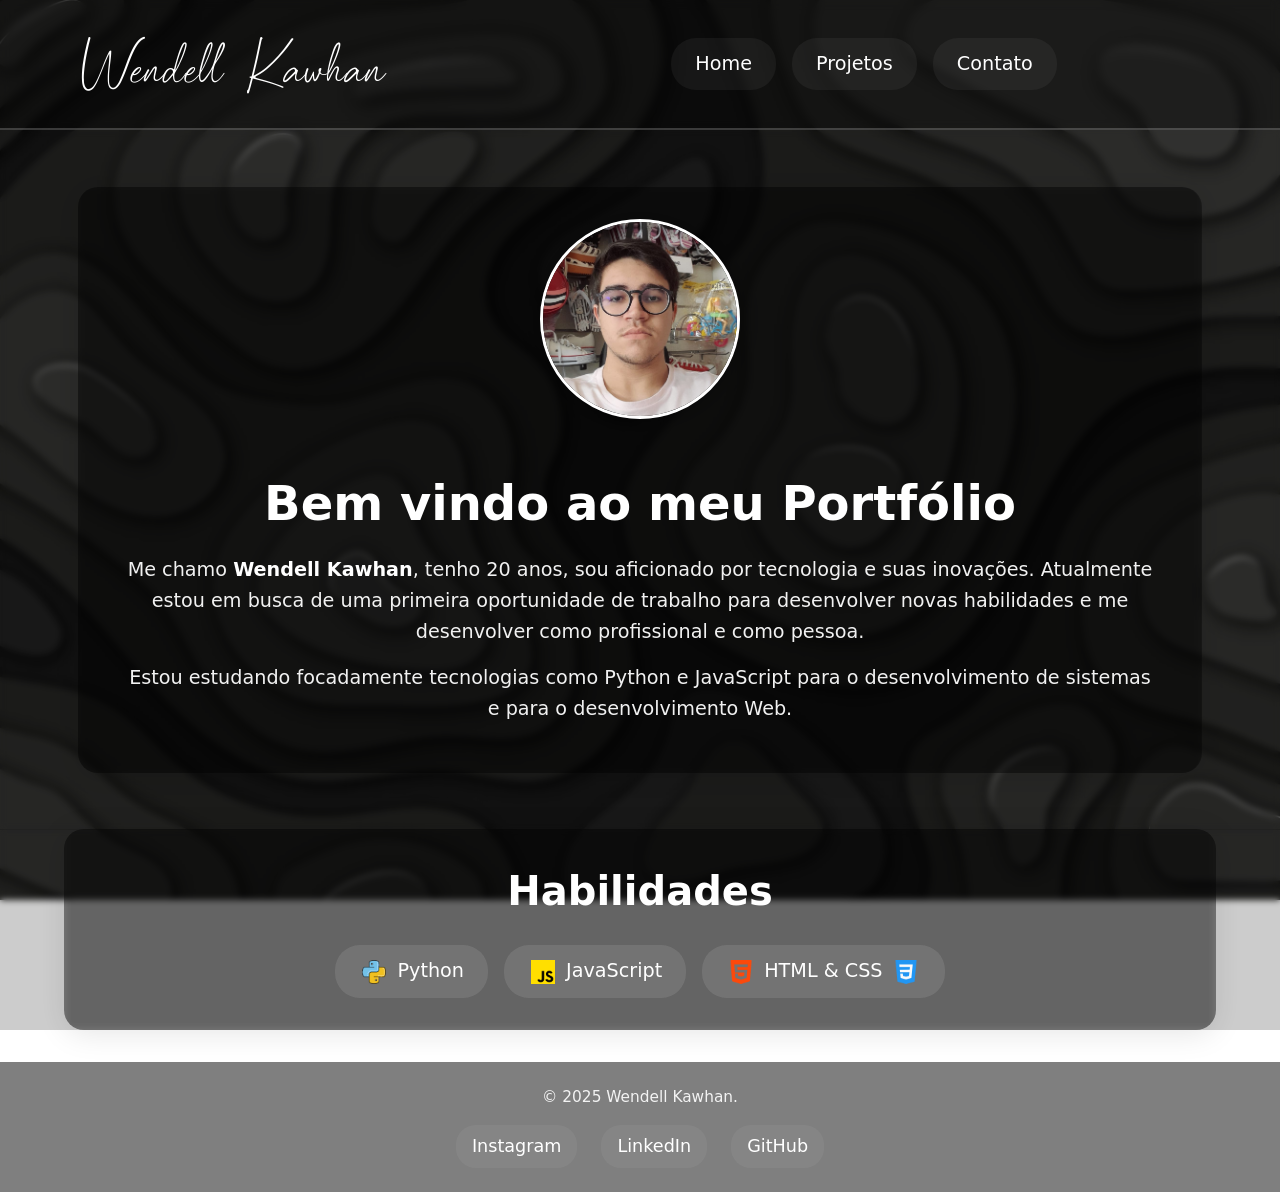
==== index.html @ b456236a "portfolio" ====
<!DOCTYPE html>
<html lang="pt-br">
<head>
    <meta charset="UTF-8">
    <meta name="viewport" content="width=device-width, initial-scale=1.0">
    <meta name="description" content="Portfólio de Wendell Kawhan - Desenvolvedor Web">
    <link rel="stylesheet" href="style.css">
    <link rel="shortcut icon" href="imagens/WK Branca.png" type="image/x-icon">
    <title>Wendell Kawhan</title>
</head>
<body>
    <header class="topo-menu"> 
        <h1>Wendell Kawhan</h1>

        <nav class="menu" aria-label="Menu principal">
            <ul>
                <li><a href="index.html" aria-current="page">Home</a></li>
                <li><a href="Projetos/index.html">Projetos</a></li>
                <li><a href="Contato/index.html">Contato</a></li>
            </ul>
        </nav>
    </header>

    <main id="home">
        <div class="apresentacao-flex">
            <img src="imagens/foto.jpg" alt="Foto de perfil de Wendell Kawhan" class="foto-perfil">
            <div id="apre">
                <h1>Bem vindo ao meu Portfólio</h1>    
                <p>
                    Me chamo <strong>Wendell Kawhan</strong>, tenho 20 anos, sou aficionado por tecnologia e suas inovações. 
                    Atualmente estou em busca de uma primeira oportunidade de trabalho para desenvolver novas habilidades 
                    e me desenvolver como profissional e como pessoa.
                </p>
                <p>
                    Estou estudando focadamente tecnologias como Python e JavaScript para o desenvolvimento 
                    de sistemas e para o desenvolvimento Web.
                </p>
            </div>
        </div>
    </main> 
<div class="setion">
    <section>
        <h1>Habilidades</h1>
        <ul>
            <li><img src="imagens/Python.png" alt="">Python
                
            </li>
            <li><img src="imagens/js.png" alt="">JavaScript</li>
            <li><img src="imagens/html-5.png" alt="">HTML & CSS
            <img src="imagens/css-3.png" alt=""></li>
        </ul>
    </section>
</div>
    

    <footer>
        <p>&copy; 2025 Wendell Kawhan.</p>
        <div class="social-links">
            <a href="https://www.instagram.com/wendell_kawhan/" target="_blank" rel="noopener noreferrer" aria-label="Instagram">
                Instagram
            </a>
            <a href="https://www.linkedin.com/in/wendell-kawhan-1a264233a/" target="_blank" rel="noopener noreferrer" aria-label="LinkedIn">
                LinkedIn
            </a>
            <a href="https://github.com/wendellkawhan" target="_blank" rel="noopener noreferrer" aria-label="GitHub">
                GitHub
            </a>
        </div>
        
    </footer>
</body>
</html>
---- style.css ----
/* ==========================================================================
   Importação de Fontes
   ========================================================================== */
@font-face {
    font-family: 'palisade';
    src: url('fontes/palisade/Palisade.ttf') format('truetype');
    font-weight: 100 900;
    font-style: normal;
    font-display: swap;
}

/* ==========================================================================
   Reset e Estilos Base
   ========================================================================== */
* {
    box-sizing: border-box;
    margin: 0;
    padding: 0;
}

body {
    margin: 0;
    padding: 0;
    width: 100%;
    min-height: 100vh;
    overflow-x: hidden;
    font-family: system-ui, -apple-system, BlinkMacSystemFont, 'Segoe UI', Roboto, sans-serif;
    line-height: 1.5;
    
    /* Background */
    background-image: url('imagens/fundo.jpg');
    background-size: cover;
    background-position: center;
    background-repeat: no-repeat;
    background-attachment: fixed;
}

/* ==========================================================================
   Header e Navegação
   ========================================================================== */
.topo-menu {
    /* Layout */
    display: flex;
    justify-content: space-between;
    align-items: center;
    flex-wrap: wrap;
    gap: 1rem;
    
    /* Visual */
    background-color: rgba(0, 0, 0, 0.5);
    -webkit-backdrop-filter: blur(5px);
    backdrop-filter: blur(5px);
    border-bottom: 2px solid rgba(255, 255, 255, 0.2);
    padding: 1rem;
    position: sticky;
    top: 0;
    z-index: 1000;
}

.topo-menu h1 {
    /* Layout */
    margin: 0;
    padding: 0 1rem;
    text-align: center;
    flex: 1;
    min-width: 200px;
    
    /* Tipografia */
    font-family: 'palisade';
    font-size: clamp(2rem, 5vw, 5rem);
    color: #ffffff;
}

/* Navegação */
nav.menu {
    /* Layout */
    width: 100%;
    max-width: 800px;
    padding: 0;
    
    /* Tipografia */
    color: #fff;
    font-size: clamp(1rem, 1.5vw, 1.5rem);
    background-color: transparent;
}

nav.menu ul {
    /* Layout */
    display: flex;
    flex-wrap: wrap;
    justify-content: center;
    gap: 0.5rem;
    padding: 0.5rem;
    margin: 0.5rem;
    
    /* Reset */
    list-style-type: none;
}

nav.menu a {
    /* Layout */
    display: inline-block;
    padding: 0.75rem 1.5rem;
    margin: 0.25rem;
    border-radius: 25px;
    
    /* Visual */
    color: #fff;
    text-decoration: none;
    background-color: rgba(255, 255, 255, 0.05);
    transition: all 0.3s ease;
}

nav.menu a:hover {
    color: #fff;
    background-color: rgba(255, 255, 255, 0.15);
    transform: translateY(-2px);
}

/* ==========================================================================
   Conteúdo Principal
   ========================================================================== */
main {
    /* Layout */
    display: flex;
    justify-content: center;
    align-items: center;
    min-height: calc(100vh - 200px);
    padding: 2rem 1rem;
    
    /* Visual */
    background-color: rgba(0, 0, 0, 0.2);
    -webkit-backdrop-filter: blur(3px);
    backdrop-filter: blur(3px);
}

.apresentacao-flex {
    /* Layout */
    display: flex;
    flex-direction: column;
    align-items: center;
    gap: 2rem;
    width: 90%;
    max-width: 1200px;
    margin: 0 auto;
    padding: 2rem;
    
    /* Visual */
    background-color: rgba(0, 0, 0, 0.4);
    -webkit-backdrop-filter: blur(5px);
    backdrop-filter: blur(5px);
    color: #f1f1f1;
    border-radius: 20px;
    box-shadow: 0 4px 30px rgba(0, 0, 0, 0.1);
}

.apresentacao-flex img {
    /* Layout */
    width: clamp(150px, 30vw, 200px);
    height: clamp(150px, 30vw, 200px);
    margin: 0;
    
    /* Visual */
    border-radius: 50%;
    border: 3px solid #fff;
    box-shadow: 0 0 20px rgba(0, 0, 0, 0.3);
    object-fit: cover;
    transition: transform 0.3s ease;
}

.apresentacao-flex img:hover {
    transform: scale(1.05);
}

#apre {
    /* Layout */
    width: 100%;
    text-align: center;
    padding: 0 1rem;
}

#apre h1 {
    /* Tipografia */
    font-size: clamp(1.8rem, 4vw, 3rem);
    margin: 1rem 0;
    color: #ffffff;
}

#apre p {
    /* Tipografia */
    font-size: clamp(1rem, 2vw, 1.2rem);
    line-height: 1.6;
    margin: 1rem 0;
    color: #f1f1f1;
}

#apre strong {
    color: #ffffff;
}

/* ==========================================================================
   Seção de Habilidades
   ========================================================================== */
section {
    /* Layout */
    width: 90%;
    max-width: 1200px;
    margin: -0.04rem auto 2rem;
    padding: 2rem;
    
    /* Visual */
    background-color: rgba(3, 3, 3, 0.4);
    -webkit-backdrop-filter: blur(5px);
    backdrop-filter: blur(5px);
    border-radius: 20px;
    box-shadow: 0 4px 30px rgba(0, 0, 0, 0.1);
    
}

.setion {
    background-color: rgba(0, 0, 0, 0.2);
    -webkit-backdrop-filter: blur(3px);
    backdrop-filter: blur(3px);
}




section h1 {
    /* Tipografia */
    font-size: clamp(1.8rem, 4vw, 2.5rem);
    color: #ffffff;
    text-align: center;
    margin-bottom: 1.5rem;
}

section ul {
    /* Layout */
    display: flex;
    flex-wrap: wrap;
    justify-content: center;
    gap: 1rem;
    list-style: none;
    padding: 0;
}

section li {
    /* Layout */
    padding: 0.75rem 1.5rem;
    display: flex;
    align-items: center;
    gap: 0.5rem;
    
    /* Visual */
    background-color: rgba(255, 255, 255, 0.1);
    border-radius: 25px;
    color: #ffffff;
    font-size: clamp(1rem, 1.5vw, 1.2rem);
    transition: all 0.3s ease;
}

section li img {
    width: 30px;
    height: 24px;
    object-fit: contain;
    vertical-align: middle;
}

section li:hover {
    background-color: rgba(255, 255, 255, 0.2);
    transform: translateY(-2px);
}

/* ==========================================================================
   Rodapé
   ========================================================================== */
footer {
    /* Layout */
    display: flex;
    flex-direction: column;
    justify-content: center;
    align-items: center;
    gap: 1rem;
    padding: 1.5rem;
    
    /* Visual */
    background-color: rgba(0, 0, 0, 0.5);
    -webkit-backdrop-filter: blur(5px);
    backdrop-filter: blur(5px);
}

footer p {
    /* Tipografia */
    color: #ffffff;
    font-size: clamp(0.9rem, 1.2vw, 1rem);
    text-align: center;
    opacity: 0.9;
}

.social-links {
    display: flex;
    gap: 1.5rem;
    flex-wrap: wrap;
    justify-content: center;
}

footer a {
    /* Layout */
    padding: 0.5rem 1rem;
    
    /* Tipografia */
    color: #fff;
    text-decoration: none;
    font-size: clamp(0.9rem, 1.5vw, 1.1rem);
    transition: all 0.3s ease;
    border-radius: 20px;
    background-color: rgba(255, 255, 255, 0.05);
}

footer a:hover {
    color: #fff;
    background-color: rgba(255, 255, 255, 0.15);
    transform: translateY(-2px);
}

/* ==========================================================================
   Media Queries
   ========================================================================== */
@media screen and (max-width: 1200px) {
    .apresentacao-flex {
        padding: 1.5rem;
        margin: 1rem;
    }
}

@media screen and (max-width: 768px) {
    .topo-menu {
        flex-direction: column;
        padding: 1rem 0.5rem;
    }
    
    .topo-menu h1 {
        font-size: clamp(2rem, 8vw, 4rem);
    }
    
    nav.menu ul {
        padding: 0.25rem;
    }
    
    nav.menu a {
        padding: 0.6rem 1.2rem;
        font-size: 1rem;
    }
    
    .apresentacao-flex {
        padding: 1.5rem 1rem;
    }
    
    #apre {
        padding: 0 0.5rem;
    }
    
    section {
        width: 95%;
        padding: 1.5rem;
        margin: -0.5rem auto 1.5rem;
    }
    
    section li {
        padding: 0.6rem 1.2rem;
    }
}

@media screen and (max-width: 480px) {
    .topo-menu {
        padding: 0.75rem 0.25rem;
    }
    
    .topo-menu h1 {
        font-size: clamp(1.8rem, 10vw, 2.5rem);
    }
    
    nav.menu a {
        padding: 0.5rem 1rem;
        font-size: 0.9rem;
        width: 100%;
        text-align: center;
    }
    
    .apresentacao-flex {
        margin: 0.5rem;
        padding: 1rem;
        border-radius: 15px;
    }
    
    .social-links {
        gap: 1rem;
    }
    
    footer a {
        padding: 0.4rem 0.8rem;
        font-size: 0.9rem;
    }
    
    section {
        padding: 1rem;
        margin: -0.25rem auto 1rem;
    }
    
    section li {
        padding: 0.5rem 1rem;
        font-size: 0.9rem;
    }
}

/* Ajustes para telas muito pequenas */
@media screen and (max-width: 320px) {
    .topo-menu h1 {
        font-size: 1.5rem;
    }
    
    nav.menu a {
        padding: 0.4rem 0.8rem;
        font-size: 0.85rem;
    }
    
    .apresentacao-flex {
        padding: 0.75rem;
    }
    
    #apre h1 {
        font-size: 1.5rem;
    }
    
    #apre p {
        font-size: 0.9rem;
    }
}
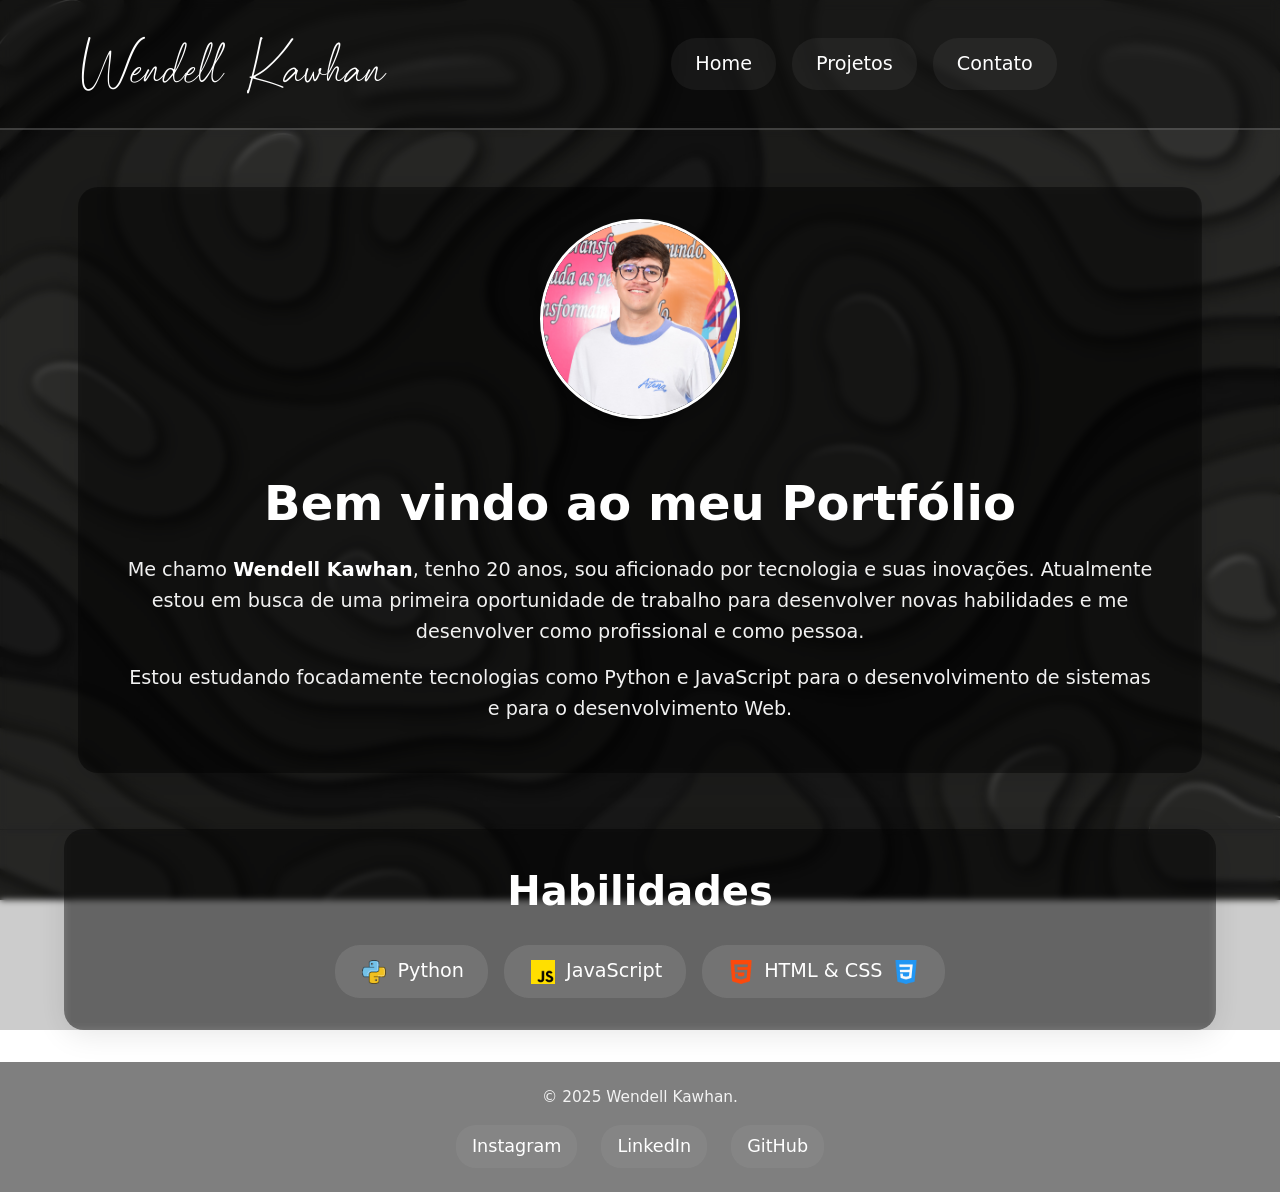
==== commit 9b0c5ed0: "Usa foto1.jpeg como foto de perfil Updated profile image and corrected section name." ====
--- a/index.html
+++ b/index.html
@@ -23,7 +23,7 @@
 
     <main id="home">
         <div class="apresentacao-flex">
-            <img src="imagens/foto.jpg" alt="Foto de perfil de Wendell Kawhan" class="foto-perfil">
+            <img src="imagens/foto1.jpeg" alt="Foto de perfil de Wendell Kawhan" class="foto-perfil">
             <div id="apre">
                 <h1>Bem vindo ao meu Portfólio</h1>    
                 <p>
@@ -69,4 +69,4 @@
         
     </footer>
 </body>
-</html>+</html>
--- a/style.css
+++ b/style.css
@@ -165,6 +165,7 @@
     border: 3px solid #fff;
     box-shadow: 0 0 20px rgba(0, 0, 0, 0.3);
     object-fit: cover;
+    object-position: 28% center;
     transition: transform 0.3s ease;
 }
 
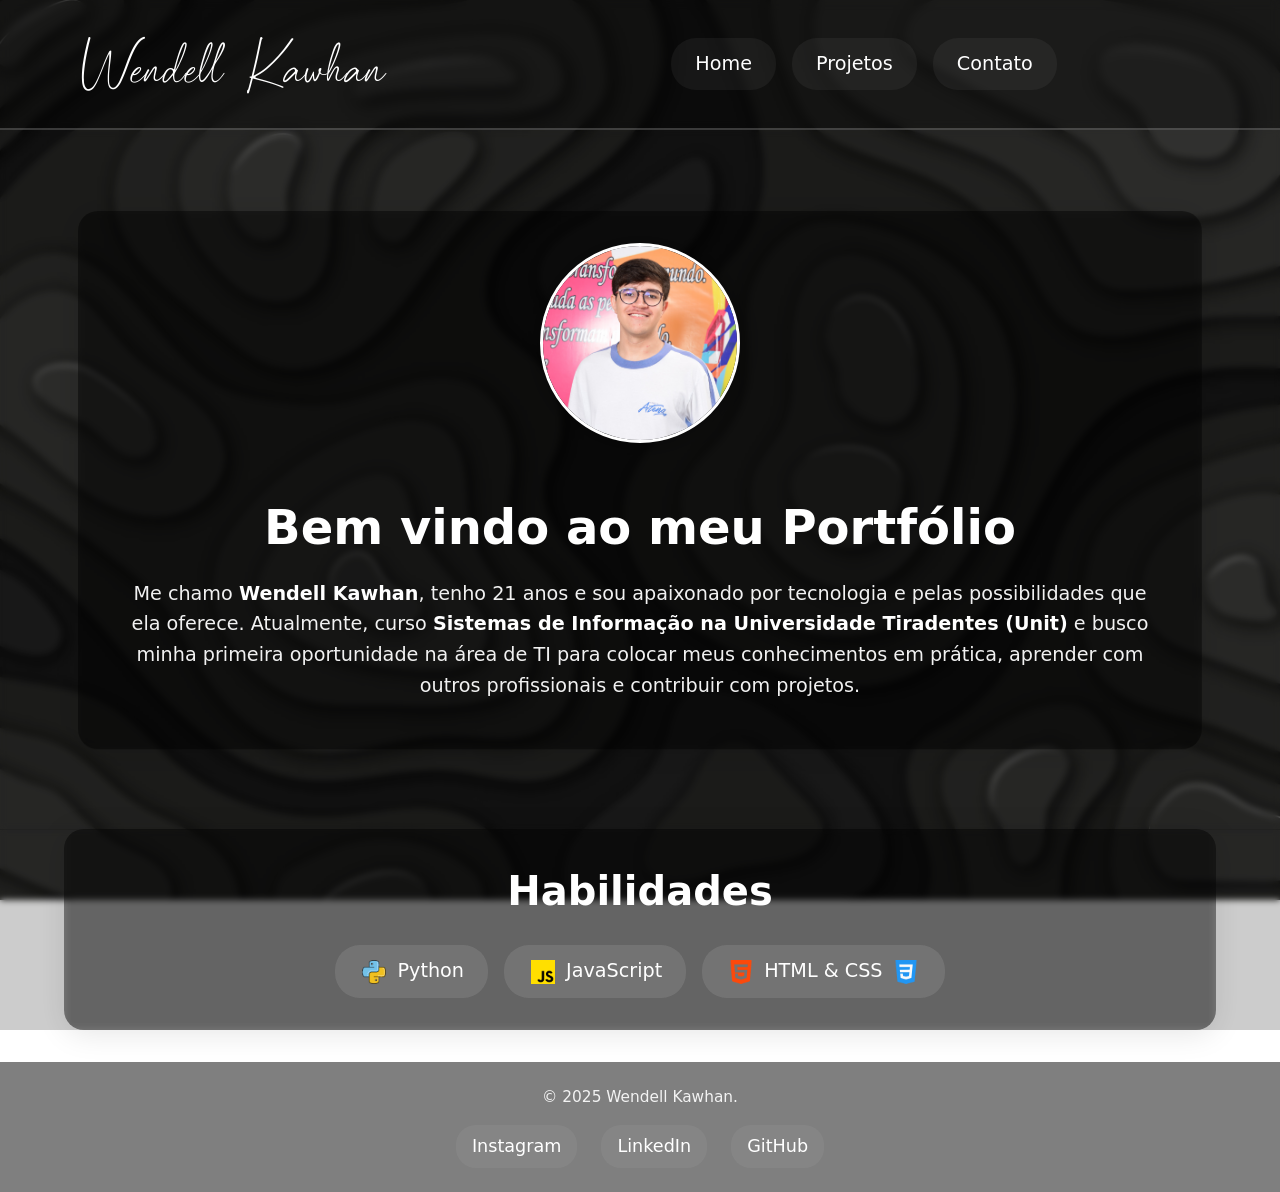
==== commit 9a149237: "atualizando apresentaçao Updated personal introduction and age in the portfolio." ====
--- a/index.html
+++ b/index.html
@@ -26,15 +26,15 @@
             <img src="imagens/foto1.jpeg" alt="Foto de perfil de Wendell Kawhan" class="foto-perfil">
             <div id="apre">
                 <h1>Bem vindo ao meu Portfólio</h1>    
-                <p>
-                    Me chamo <strong>Wendell Kawhan</strong>, tenho 20 anos, sou aficionado por tecnologia e suas inovações. 
-                    Atualmente estou em busca de uma primeira oportunidade de trabalho para desenvolver novas habilidades 
-                    e me desenvolver como profissional e como pessoa.
+               <p>
+                    Me chamo <strong>Wendell Kawhan</strong>, tenho 21 anos e sou apaixonado
+                    por tecnologia e pelas possibilidades que ela oferece. Atualmente, curso
+                    <strong>Sistemas de Informação na Universidade Tiradentes (Unit)</strong>
+                    e busco minha primeira oportunidade na área de TI para colocar meus
+                    conhecimentos em prática, aprender com outros profissionais e contribuir
+                    com projetos.
                 </p>
-                <p>
-                    Estou estudando focadamente tecnologias como Python e JavaScript para o desenvolvimento 
-                    de sistemas e para o desenvolvimento Web.
-                </p>
+
             </div>
         </div>
     </main> 
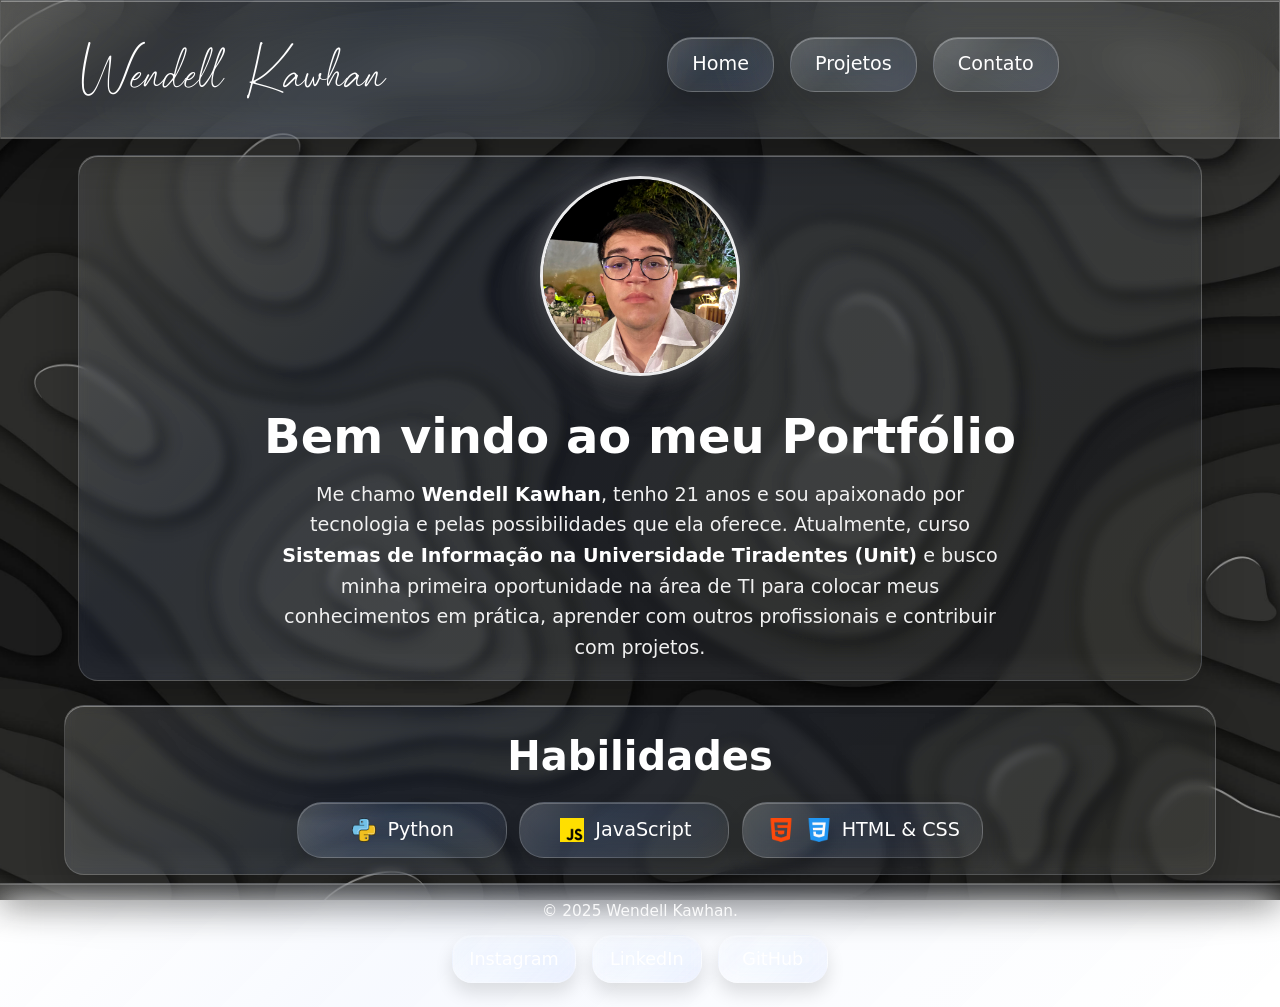
==== commit a758e0bd: "grande mudanças" ====
--- a/index.html
+++ b/index.html
@@ -23,7 +23,7 @@
 
     <main id="home">
         <div class="apresentacao-flex">
-            <img src="imagens/foto1.jpeg" alt="Foto de perfil de Wendell Kawhan" class="foto-perfil">
+            <img src="imagens/20261114_223214.jpg" alt="Foto de perfil de Wendell Kawhan" class="foto-perfil">
             <div id="apre">
                 <h1>Bem vindo ao meu Portfólio</h1>    
                <p>
@@ -41,32 +41,46 @@
 <div class="setion">
     <section>
         <h1>Habilidades</h1>
-        <ul>
-            <li><img src="imagens/Python.png" alt="">Python
-                
+        <ul class="habilidades-lista">
+            <li class="habilidade-item" style="--skill-level: 57%;">
+                <div class="habilidade-label">
+                    <img src="imagens/Python.png" alt="Python">
+                    <span>Python</span>
+                </div>
+                <span class="habilidade-percentual" aria-label="Python 57%">57%</span>
             </li>
-            <li><img src="imagens/js.png" alt="">JavaScript</li>
-            <li><img src="imagens/html-5.png" alt="">HTML & CSS
-            <img src="imagens/css-3.png" alt=""></li>
+            <li class="habilidade-item" style="--skill-level: 62%;">
+                <div class="habilidade-label">
+                    <img src="imagens/js.png" alt="JavaScript">
+                    <span>JavaScript</span>
+                </div>
+                <span class="habilidade-percentual" aria-label="JavaScript 62%">62%</span>
+            </li>
+            <li class="habilidade-item" style="--skill-level: 85%;">
+                <div class="habilidade-label">
+                    <img src="imagens/html-5.png" alt="HTML">
+                    <img src="imagens/css-3.png" alt="CSS">
+                    <span>HTML & CSS</span>
+                </div>
+                <span class="habilidade-percentual" aria-label="HTML e CSS 85%">85%</span>
+            </li>
         </ul>
     </section>
 </div>
-    
 
-    <footer>
-        <p>&copy; 2025 Wendell Kawhan.</p>
-        <div class="social-links">
-            <a href="https://www.instagram.com/wendell_kawhan/" target="_blank" rel="noopener noreferrer" aria-label="Instagram">
-                Instagram
-            </a>
-            <a href="https://www.linkedin.com/in/wendell-kawhan-1a264233a/" target="_blank" rel="noopener noreferrer" aria-label="LinkedIn">
-                LinkedIn
-            </a>
-            <a href="https://github.com/wendellkawhan" target="_blank" rel="noopener noreferrer" aria-label="GitHub">
-                GitHub
-            </a>
-        </div>
-        
-    </footer>
+<footer>
+    <p>&copy; 2025 Wendell Kawhan.</p>
+    <div class="social-links">
+        <a href="https://www.instagram.com/wendell_kawhan/" target="_blank" rel="noopener noreferrer" aria-label="Instagram">
+            Instagram
+        </a>
+        <a href="https://www.linkedin.com/in/wendell-kawhan-1a264233a/" target="_blank" rel="noopener noreferrer" aria-label="LinkedIn">
+            LinkedIn
+        </a>
+        <a href="https://github.com/Kawhan010" target="_blank" rel="noopener noreferrer" aria-label="GitHub">
+            GitHub
+        </a>
+    </div>
+</footer>
 </body>
 </html>
--- a/style.css
+++ b/style.css
@@ -23,11 +23,11 @@
     padding: 0;
     width: 100%;
     min-height: 100vh;
+    display: flex;
+    flex-direction: column;
     overflow-x: hidden;
     font-family: system-ui, -apple-system, BlinkMacSystemFont, 'Segoe UI', Roboto, sans-serif;
     line-height: 1.5;
-    
-    /* Background */
     background-image: url('imagens/fundo.jpg');
     background-size: cover;
     background-position: center;
@@ -35,6 +35,8 @@
     background-attachment: fixed;
 }
 
+
+
 /* ==========================================================================
    Header e Navegação
    ========================================================================== */
@@ -47,15 +49,55 @@
     gap: 1rem;
     
     /* Visual */
-    background-color: rgba(0, 0, 0, 0.5);
-    -webkit-backdrop-filter: blur(5px);
-    backdrop-filter: blur(5px);
-    border-bottom: 2px solid rgba(255, 255, 255, 0.2);
+    background: linear-gradient(135deg, rgba(255, 255, 255, 0.18), rgba(126, 172, 255, 0.12) 28%, rgba(255, 255, 255, 0.05));
+    border: 1px solid rgba(255, 255, 255, 0.18);
+    box-shadow: inset 0 1px 0 rgba(255, 255, 255, 0.34), inset 0 -18px 28px rgba(255, 255, 255, 0.04), 0 20px 44px rgba(0, 0, 0, 0.2);
+    -webkit-backdrop-filter: blur(20px) saturate(1.8) brightness(1.15);
+    backdrop-filter: blur(20px) saturate(1.8) brightness(1.15);
+    border-bottom: 2px solid rgba(255, 255, 255, 0.12);
     padding: 1rem;
     position: sticky;
     top: 0;
     z-index: 1000;
-}
+    overflow: hidden;
+    isolation: isolate;
+}
+
+ .topo-menu::before,
+ .apresentacao-flex::before,
+ section::before,
+ footer::before,
+ nav.menu a::before,
+ footer a::before,
+ .habilidade-item::before,
+ .topo-menu::after,
+ .apresentacao-flex::after,
+ section::after,
+ footer::after,
+ nav.menu a::after,
+ footer a::after,
+ .habilidade-item::after {
+     content: none;
+     display: none;
+ }
+
+ .topo-menu::before,
+ .apresentacao-flex::before,
+ section::before,
+ footer::before,
+ nav.menu a::before,
+ footer a::before,
+ .habilidade-item::before,
+ .topo-menu::after,
+ .apresentacao-flex::after,
+ section::after,
+ footer::after,
+ nav.menu a::after,
+ footer a::after,
+ .habilidade-item::after {
+     content: none;
+     display: none;
+ }
 
 .topo-menu h1 {
     /* Layout */
@@ -85,53 +127,55 @@
 }
 
 nav.menu ul {
-    /* Layout */
     display: flex;
     flex-wrap: wrap;
     justify-content: center;
     gap: 0.5rem;
     padding: 0.5rem;
     margin: 0.5rem;
-    
-    /* Reset */
     list-style-type: none;
 }
 
 nav.menu a {
-    /* Layout */
+   
     display: inline-block;
     padding: 0.75rem 1.5rem;
     margin: 0.25rem;
     border-radius: 25px;
     
-    /* Visual */
     color: #fff;
     text-decoration: none;
-    background-color: rgba(255, 255, 255, 0.05);
+    background: linear-gradient(135deg, rgba(255, 255, 255, 0.18), rgba(255, 255, 255, 0.04) 45%, rgba(111, 144, 255, 0.08));
+    border: 1px solid rgba(255, 255, 255, 0.2);
+    box-shadow: inset 0 1px 0 rgba(255, 255, 255, 0.28), inset 0 -10px 18px rgba(255, 255, 255, 0.04), 0 12px 22px rgba(0, 0, 0, 0.12);
+    -webkit-backdrop-filter: blur(16px) saturate(1.6);
+    backdrop-filter: blur(16px) saturate(1.6);
     transition: all 0.3s ease;
+    position: relative;
+    overflow: hidden;
 }
 
 nav.menu a:hover {
     color: #fff;
-    background-color: rgba(255, 255, 255, 0.15);
+    background: linear-gradient(135deg, rgba(255, 255, 255, 0.14), rgba(255, 255, 255, 0.05));
     transform: translateY(-2px);
-}
-
-/* ==========================================================================
+    box-shadow: inset 0 1px 0 rgba(255, 255, 255, 0.09), 0 12px 22px rgba(0, 0, 0, 0.2);
+}
+
+/* 
    Conteúdo Principal
-   ========================================================================== */
+ */
 main {
     /* Layout */
     display: flex;
     justify-content: center;
     align-items: center;
-    min-height: calc(100vh - 200px);
-    padding: 2rem 1rem;
+    flex: 1;
+    min-height: auto;
+    padding: 1rem 1rem 0.5rem;
     
     /* Visual */
-    background-color: rgba(0, 0, 0, 0.2);
-    -webkit-backdrop-filter: blur(3px);
-    backdrop-filter: blur(3px);
+    background: rgba(0, 0, 0, 0.08);
 }
 
 .apresentacao-flex {
@@ -139,34 +183,68 @@
     display: flex;
     flex-direction: column;
     align-items: center;
-    gap: 2rem;
+    justify-content: center;
+    gap: 1rem;
     width: 90%;
     max-width: 1200px;
     margin: 0 auto;
-    padding: 2rem;
+    padding: 1.25rem 1.5rem 1rem;
     
     /* Visual */
-    background-color: rgba(0, 0, 0, 0.4);
-    -webkit-backdrop-filter: blur(5px);
-    backdrop-filter: blur(5px);
+    background: linear-gradient(135deg, rgba(255, 255, 255, 0.12), rgba(114, 156, 255, 0.08) 28%, rgba(255, 255, 255, 0.04));
+    border: 1px solid rgba(255, 255, 255, 0.18);
+    box-shadow: inset 0 1px 0 rgba(255, 255, 255, 0.34), inset 0 -16px 24px rgba(255, 255, 255, 0.04), 0 22px 44px rgba(0, 0, 0, 0.2);
+    -webkit-backdrop-filter: blur(22px) saturate(1.7) brightness(1.1);
+    backdrop-filter: blur(5px) saturate(1.7) brightness(1.1);
     color: #f1f1f1;
     border-radius: 20px;
-    box-shadow: 0 4px 30px rgba(0, 0, 0, 0.1);
-}
-
-.apresentacao-flex img {
-    /* Layout */
+    position: relative;
+    overflow: hidden;
+    isolation: isolate;
+}
+
+.apresentacao-flex > img {
+    margin: 0 auto;
+    display: block;
     width: clamp(150px, 30vw, 200px);
     height: clamp(150px, 30vw, 200px);
-    margin: 0;
+    justify-self: center;
+    align-self: center;
+    flex-shrink: 0;
+}
+
+.apresentacao-flex::before {
+    content: none;
+    display: none;
+}
+
+.apresentacao-flex::after {
+    content: none;
+    display: none;
+}
+
+.apresentacao-flex > * {
+    position: relative;
+    z-index: 1;
+}
+
+.apresentacao-flex img {
+    /* Layout */
+    width: clamp(150px, 30vw, 200px);
+    height: clamp(150px, 30vw, 200px);
+    margin: 0 auto;
+    position: relative;
+    z-index: 2;
+    display: block;
     
     /* Visual */
     border-radius: 50%;
-    border: 3px solid #fff;
-    box-shadow: 0 0 20px rgba(0, 0, 0, 0.3);
+    border: 3px solid rgba(255, 255, 255, 0.92);
+    box-shadow: 0 20px 40px rgba(0, 0, 0, 0.28), 0 0 30px rgba(255, 255, 255, 0.18);
     object-fit: cover;
-    object-position: 28% center;
-    transition: transform 0.3s ease;
+    object-position: center center;
+    transition: transform 0.3s ease, filter 0.3s ease;
+    filter: contrast(1.1) saturate(1.1) drop-shadow(0 0 12px rgba(255,255,255,0.2));
 }
 
 .apresentacao-flex img:hover {
@@ -183,7 +261,7 @@
 #apre h1 {
     /* Tipografia */
     font-size: clamp(1.8rem, 4vw, 3rem);
-    margin: 1rem 0;
+    margin: 0.5rem 0;
     color: #ffffff;
 }
 
@@ -191,8 +269,9 @@
     /* Tipografia */
     font-size: clamp(1rem, 2vw, 1.2rem);
     line-height: 1.6;
-    margin: 1rem 0;
+    margin: 0.5rem auto 0;
     color: #f1f1f1;
+    max-width: 60ch;
 }
 
 #apre strong {
@@ -206,22 +285,23 @@
     /* Layout */
     width: 90%;
     max-width: 1200px;
-    margin: -0.04rem auto 2rem;
-    padding: 2rem;
+    margin: 1rem auto 0;
+    padding: 1.25rem 1.5rem 1rem;
     
     /* Visual */
-    background-color: rgba(3, 3, 3, 0.4);
-    -webkit-backdrop-filter: blur(5px);
-    backdrop-filter: blur(5px);
+    background: linear-gradient(135deg, rgba(255, 255, 255, 0.12), rgba(118, 162, 255, 0.09) 28%, rgba(255, 255, 255, 0.03));
+    border: 1px solid rgba(255, 255, 255, 0.18);
+    box-shadow: inset 0 1px 0 rgba(255, 255, 255, 0.36), inset 0 -16px 24px rgba(255, 255, 255, 0.04), 0 18px 40px rgba(0, 0, 0, 0.2);
+    -webkit-backdrop-filter: blur(22px) saturate(1.7) brightness(1.08);
+    backdrop-filter: blur(5px) saturate(1.7) brightness(1.08);
     border-radius: 20px;
-    box-shadow: 0 4px 30px rgba(0, 0, 0, 0.1);
+    position: relative;
+    overflow: hidden;
     
 }
 
 .setion {
-    background-color: rgba(0, 0, 0, 0.2);
-    -webkit-backdrop-filter: blur(3px);
-    backdrop-filter: blur(3px);
+    background: rgba(0, 0, 0, 0.04);
 }
 
 
@@ -232,44 +312,117 @@
     font-size: clamp(1.8rem, 4vw, 2.5rem);
     color: #ffffff;
     text-align: center;
-    margin-bottom: 1.5rem;
-}
-
-section ul {
+    margin-bottom: 1rem;
+}
+
+section .habilidades-lista {
     /* Layout */
     display: flex;
     flex-wrap: wrap;
     justify-content: center;
-    gap: 1rem;
+    gap: 0.8rem;
     list-style: none;
     padding: 0;
 }
 
-section li {
-    /* Layout */
-    padding: 0.75rem 1.5rem;
+section .habilidade-item {
+    /* Layout */
+    padding: 0.8rem 1.4rem;
     display: flex;
     align-items: center;
-    gap: 0.5rem;
+    justify-content: center;
+    gap: 0.8rem;
+    min-width: 210px;
+    --skill-level: 0%;
     
     /* Visual */
-    background-color: rgba(255, 255, 255, 0.1);
+    background: linear-gradient(135deg, rgba(255, 255, 255, 0.18), rgba(111, 161, 255, 0.08) 40%, rgba(255, 255, 255, 0.04));
+    border: 1px solid rgba(255, 255, 255, 0.18);
+    box-shadow: inset 0 1px 0 rgba(255, 255, 255, 0.22), inset 0 -12px 18px rgba(255, 255, 255, 0.03), 0 10px 20px rgba(0, 0, 0, 0.12);
+    -webkit-backdrop-filter: blur(16px) saturate(1.5);
+    backdrop-filter: blur(16px) saturate(1.5);
     border-radius: 25px;
     color: #ffffff;
     font-size: clamp(1rem, 1.5vw, 1.2rem);
     transition: all 0.3s ease;
-}
-
-section li img {
+    position: relative;
+    overflow: hidden;
+    isolation: isolate;
+}
+
+section .habilidade-item::before {
+    content: "";
+    position: absolute;
+    inset: 0 auto 0 0;
+    width: 0;
+    background: linear-gradient(90deg, rgba(96, 167, 255, 0.38), rgba(109, 255, 205, 0.26), rgba(255, 255, 255, 0.03));
+    border-radius: inherit;
+    z-index: 0;
+    transition: width 1s ease;
+}
+
+section .habilidade-item::after {
+    content: "";
+    position: absolute;
+    left: 0;
+    bottom: 0;
+    width: 0;
+    height: 4px;
+    border-radius: 999px;
+    background: linear-gradient(90deg, #8fd3ff, #7effd4, #d7f7ff);
+    box-shadow: 0 0 16px rgba(127, 255, 212, 0.5);
+    transition: width 1s ease;
+    z-index: 1;
+}
+
+.habilidade-label {
+    display: flex;
+    align-items: center;
+    gap: 0.5rem;
+    position: relative;
+    z-index: 1;
+}
+
+section .habilidade-item img {
     width: 30px;
     height: 24px;
     object-fit: contain;
     vertical-align: middle;
 }
 
-section li:hover {
-    background-color: rgba(255, 255, 255, 0.2);
+.habilidade-percentual {
+    position: absolute;
+    left: 50%;
+    bottom: 0;
+    transform: translate(-50%, 120%) scale(0.9);
+    opacity: 0;
+    padding: 0.4rem 0.7rem;
+    border-radius: 999px;
+    background: rgba(27, 91, 255, 0.95);
+    color: #ffffff;
+    font-size: 0.8rem;
+    font-weight: 700;
+    letter-spacing: 0.04em;
+    box-shadow: 0 12px 28px rgba(27, 91, 255, 0.38);
+    transition: all 0.3s ease;
+    pointer-events: none;
+    white-space: nowrap;
+    z-index: 2;
+}
+
+section .habilidade-item:hover {
+    background: linear-gradient(135deg, rgba(255, 255, 255, 0.14), rgba(255, 255, 255, 0.04));
     transform: translateY(-2px);
+}
+
+section .habilidade-item:hover::before,
+section .habilidade-item:hover::after {
+    width: var(--skill-level);
+}
+
+section .habilidade-item:hover .habilidade-percentual {
+    opacity: 1;
+    transform: translate(-50%, calc(100% + 0.65rem)) scale(1);
 }
 
 /* ==========================================================================
@@ -281,13 +434,18 @@
     flex-direction: column;
     justify-content: center;
     align-items: center;
-    gap: 1rem;
-    padding: 1.5rem;
+    gap: 0.75rem;
+    padding: 1rem 1rem 1.5rem;
+    margin-top: 0.5rem;
     
     /* Visual */
-    background-color: rgba(0, 0, 0, 0.5);
-    -webkit-backdrop-filter: blur(5px);
-    backdrop-filter: blur(5px);
+    background: linear-gradient(135deg, rgba(255, 255, 255, 0.08), rgba(118, 162, 255, 0.06) 35%, rgba(255, 255, 255, 0.02));
+    border-top: 1px solid rgba(255, 255, 255, 0.12);
+    box-shadow: inset 0 1px 0 rgba(255, 255, 255, 0.2);
+    -webkit-backdrop-filter: blur(18px) saturate(1.5);
+    backdrop-filter: blur(18px) saturate(1.5);
+    position: relative;
+    overflow: hidden;
 }
 
 footer p {
@@ -296,18 +454,24 @@
     font-size: clamp(0.9rem, 1.2vw, 1rem);
     text-align: center;
     opacity: 0.9;
+    margin: 0;
 }
 
 .social-links {
     display: flex;
-    gap: 1.5rem;
+    gap: 1rem;
     flex-wrap: wrap;
     justify-content: center;
+    width: 100%;
 }
 
 footer a {
     /* Layout */
-    padding: 0.5rem 1rem;
+    display: inline-flex;
+    align-items: center;
+    justify-content: center;
+    padding: 0.6rem 1rem;
+    min-width: 110px;
     
     /* Tipografia */
     color: #fff;
@@ -315,13 +479,20 @@
     font-size: clamp(0.9rem, 1.5vw, 1.1rem);
     transition: all 0.3s ease;
     border-radius: 20px;
-    background-color: rgba(255, 255, 255, 0.05);
+    background: linear-gradient(135deg, rgba(255, 255, 255, 0.15), rgba(255, 255, 255, 0.04) 45%, rgba(116, 150, 255, 0.08));
+    border: 1px solid rgba(255, 255, 255, 0.18);
+    box-shadow: inset 0 1px 0 rgba(255, 255, 255, 0.22), inset 0 -10px 18px rgba(255, 255, 255, 0.03), 0 10px 18px rgba(0, 0, 0, 0.12);
+    -webkit-backdrop-filter: blur(14px) saturate(1.5);
+    backdrop-filter: blur(14px) saturate(1.5);
+    position: relative;
+    overflow: hidden;
 }
 
 footer a:hover {
     color: #fff;
-    background-color: rgba(255, 255, 255, 0.15);
+    background: linear-gradient(135deg, rgba(255, 255, 255, 0.14), rgba(255, 255, 255, 0.05));
     transform: translateY(-2px);
+    box-shadow: inset 0 1px 0 rgba(255, 255, 255, 0.25), 0 14px 24px rgba(0, 0, 0, 0.2);
 }
 
 /* ==========================================================================
@@ -354,6 +525,8 @@
     }
     
     .apresentacao-flex {
+        display: flex;
+        flex-direction: column;
         padding: 1.5rem 1rem;
     }
     
@@ -367,7 +540,7 @@
         margin: -0.5rem auto 1.5rem;
     }
     
-    section li {
+    section .habilidade-item {
         padding: 0.6rem 1.2rem;
     }
 }
@@ -408,7 +581,7 @@
         margin: -0.25rem auto 1rem;
     }
     
-    section li {
+    section .habilidade-item {
         padding: 0.5rem 1rem;
         font-size: 0.9rem;
     }
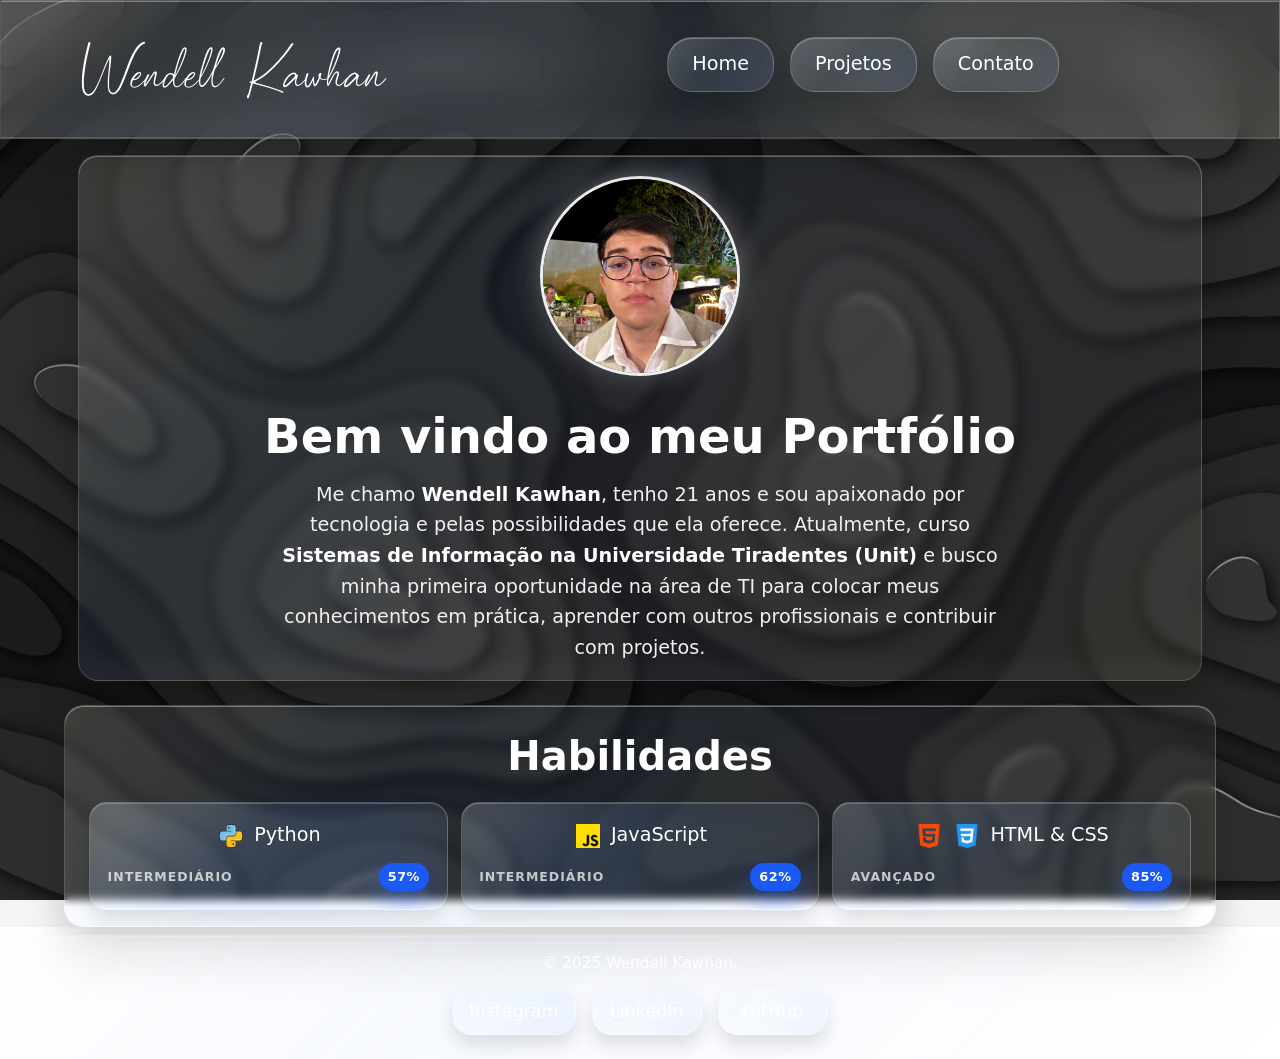
==== commit bdd53b43: "liquido" ====
--- a/index.html
+++ b/index.html
@@ -42,27 +42,39 @@
     <section>
         <h1>Habilidades</h1>
         <ul class="habilidades-lista">
-            <li class="habilidade-item" style="--skill-level: 57%;">
+            <li class="habilidade-item" tabindex="0" style="--skill-level: 57%;">
+                <span class="habilidade-liquido" aria-hidden="true"></span>
                 <div class="habilidade-label">
                     <img src="imagens/Python.png" alt="Python">
                     <span>Python</span>
                 </div>
-                <span class="habilidade-percentual" aria-label="Python 57%">57%</span>
+                <div class="habilidade-status">
+                    <span class="habilidade-nivel">Intermediário</span>
+                    <span class="habilidade-percentual" aria-label="Python 57%">57%</span>
+                </div>
             </li>
-            <li class="habilidade-item" style="--skill-level: 62%;">
+            <li class="habilidade-item" tabindex="0" style="--skill-level: 62%;">
+                <span class="habilidade-liquido" aria-hidden="true"></span>
                 <div class="habilidade-label">
                     <img src="imagens/js.png" alt="JavaScript">
                     <span>JavaScript</span>
                 </div>
-                <span class="habilidade-percentual" aria-label="JavaScript 62%">62%</span>
+                <div class="habilidade-status">
+                    <span class="habilidade-nivel">Intermediário</span>
+                    <span class="habilidade-percentual" aria-label="JavaScript 62%">62%</span>
+                </div>
             </li>
-            <li class="habilidade-item" style="--skill-level: 85%;">
+            <li class="habilidade-item" tabindex="0" style="--skill-level: 85%;">
+                <span class="habilidade-liquido" aria-hidden="true"></span>
                 <div class="habilidade-label">
                     <img src="imagens/html-5.png" alt="HTML">
                     <img src="imagens/css-3.png" alt="CSS">
                     <span>HTML & CSS</span>
                 </div>
-                <span class="habilidade-percentual" aria-label="HTML e CSS 85%">85%</span>
+                <div class="habilidade-status">
+                    <span class="habilidade-nivel">Avançado</span>
+                    <span class="habilidade-percentual" aria-label="HTML e CSS 85%">85%</span>
+                </div>
             </li>
         </ul>
     </section>
--- a/style.css
+++ b/style.css
@@ -317,8 +317,8 @@
 
 section .habilidades-lista {
     /* Layout */
-    display: flex;
-    flex-wrap: wrap;
+    display: grid;
+    grid-template-columns: repeat(3, minmax(0, 1fr));
     justify-content: center;
     gap: 0.8rem;
     list-style: none;
@@ -327,12 +327,13 @@
 
 section .habilidade-item {
     /* Layout */
-    padding: 0.8rem 1.4rem;
-    display: flex;
-    align-items: center;
+    padding: 1.15rem 1.1rem;
+    display: flex;
+    flex-direction: column;
+    align-items: stretch;
     justify-content: center;
     gap: 0.8rem;
-    min-width: 210px;
+    min-width: 0;
     --skill-level: 0%;
     
     /* Visual */
@@ -341,7 +342,7 @@
     box-shadow: inset 0 1px 0 rgba(255, 255, 255, 0.22), inset 0 -12px 18px rgba(255, 255, 255, 0.03), 0 10px 20px rgba(0, 0, 0, 0.12);
     -webkit-backdrop-filter: blur(16px) saturate(1.5);
     backdrop-filter: blur(16px) saturate(1.5);
-    border-radius: 25px;
+    border-radius: 18px;
     color: #ffffff;
     font-size: clamp(1rem, 1.5vw, 1.2rem);
     transition: all 0.3s ease;
@@ -350,34 +351,64 @@
     isolation: isolate;
 }
 
-section .habilidade-item::before {
+.habilidade-liquido {
+    position: absolute;
+    z-index: 0;
+    left: 0;
+    right: 0;
+    bottom: 0;
+    height: 0;
+    background:
+        radial-gradient(circle at 20% 50%, rgba(255, 255, 255, 0.22) 0 7%, transparent 8%),
+        radial-gradient(circle at 76% 35%, rgba(255, 255, 255, 0.16) 0 5%, transparent 6%),
+        linear-gradient(135deg, rgba(84, 184, 255, 0.62), rgba(84, 218, 199, 0.48));
+    box-shadow: inset 0 12px 28px rgba(190, 240, 255, 0.12);
+    transition: height 1.1s cubic-bezier(.22,.61,.36,1);
+    overflow: hidden;
+}
+
+.habilidade-liquido::before,
+.habilidade-liquido::after {
     content: "";
     position: absolute;
-    inset: 0 auto 0 0;
-    width: 0;
-    background: linear-gradient(90deg, rgba(96, 167, 255, 0.38), rgba(109, 255, 205, 0.26), rgba(255, 255, 255, 0.03));
-    border-radius: inherit;
-    z-index: 0;
-    transition: width 1s ease;
-}
-
-section .habilidade-item::after {
-    content: "";
-    position: absolute;
-    left: 0;
-    bottom: 0;
-    width: 0;
-    height: 4px;
-    border-radius: 999px;
-    background: linear-gradient(90deg, #8fd3ff, #7effd4, #d7f7ff);
-    box-shadow: 0 0 16px rgba(127, 255, 212, 0.5);
-    transition: width 1s ease;
-    z-index: 1;
+    left: -15%;
+    top: -9px;
+    width: 130%;
+    height: 18px;
+    border-radius: 50%;
+    background: rgba(184, 239, 255, 0.92);
+    opacity: 0;
+    transform: rotate(-1deg);
+}
+
+.habilidade-liquido::after {
+    top: -12px;
+    background: rgba(116, 222, 215, 0.48);
+    transform: rotate(2deg);
+}
+
+.habilidade-item:hover .habilidade-liquido,
+.habilidade-item:focus-visible .habilidade-liquido {
+    height: var(--skill-level);
+}
+
+.habilidade-item:hover .habilidade-liquido::before,
+.habilidade-item:hover .habilidade-liquido::after,
+.habilidade-item:focus-visible .habilidade-liquido::before,
+.habilidade-item:focus-visible .habilidade-liquido::after {
+    opacity: 1;
+    animation: onda-liquida 0.28s ease-in-out infinite alternate;
+}
+
+@keyframes onda-liquida {
+    from { transform: translateX(-2%) rotate(-1deg) scaleY(0.75); }
+    to { transform: translateX(3%) rotate(2deg) scaleY(1.12); }
 }
 
 .habilidade-label {
     display: flex;
     align-items: center;
+    justify-content: center;
     gap: 0.5rem;
     position: relative;
     z-index: 1;
@@ -390,13 +421,25 @@
     vertical-align: middle;
 }
 
+.habilidade-status {
+    display: flex;
+    align-items: center;
+    justify-content: space-between;
+    gap: 0.5rem;
+    position: relative;
+    z-index: 1;
+}
+
+.habilidade-nivel {
+    color: rgba(255, 255, 255, 0.72);
+    font-size: 0.78rem;
+    font-weight: 700;
+    letter-spacing: 0.08em;
+    text-transform: uppercase;
+}
+
 .habilidade-percentual {
-    position: absolute;
-    left: 50%;
-    bottom: 0;
-    transform: translate(-50%, 120%) scale(0.9);
-    opacity: 0;
-    padding: 0.4rem 0.7rem;
+    padding: 0.28rem 0.58rem;
     border-radius: 999px;
     background: rgba(27, 91, 255, 0.95);
     color: #ffffff;
@@ -404,10 +447,16 @@
     font-weight: 700;
     letter-spacing: 0.04em;
     box-shadow: 0 12px 28px rgba(27, 91, 255, 0.38);
-    transition: all 0.3s ease;
-    pointer-events: none;
     white-space: nowrap;
-    z-index: 2;
+}
+
+
+@media (prefers-reduced-motion: reduce) {
+    .habilidade-progresso span,
+    .habilidade-progresso span::after {
+        transition: none;
+        animation: none;
+    }
 }
 
 section .habilidade-item:hover {
@@ -415,15 +464,11 @@
     transform: translateY(-2px);
 }
 
-section .habilidade-item:hover::before,
-section .habilidade-item:hover::after {
-    width: var(--skill-level);
-}
-
-section .habilidade-item:hover .habilidade-percentual {
-    opacity: 1;
-    transform: translate(-50%, calc(100% + 0.65rem)) scale(1);
-}
+section .habilidade-item:focus-visible {
+    outline: 2px solid rgba(164, 226, 255, 0.95);
+    outline-offset: 4px;
+}
+
 
 /* ==========================================================================
    Rodapé
@@ -541,7 +586,11 @@
     }
     
     section .habilidade-item {
-        padding: 0.6rem 1.2rem;
+        padding: 0.9rem 1rem 1rem;
+    }
+
+    section .habilidades-lista {
+        grid-template-columns: 1fr;
     }
 }
 
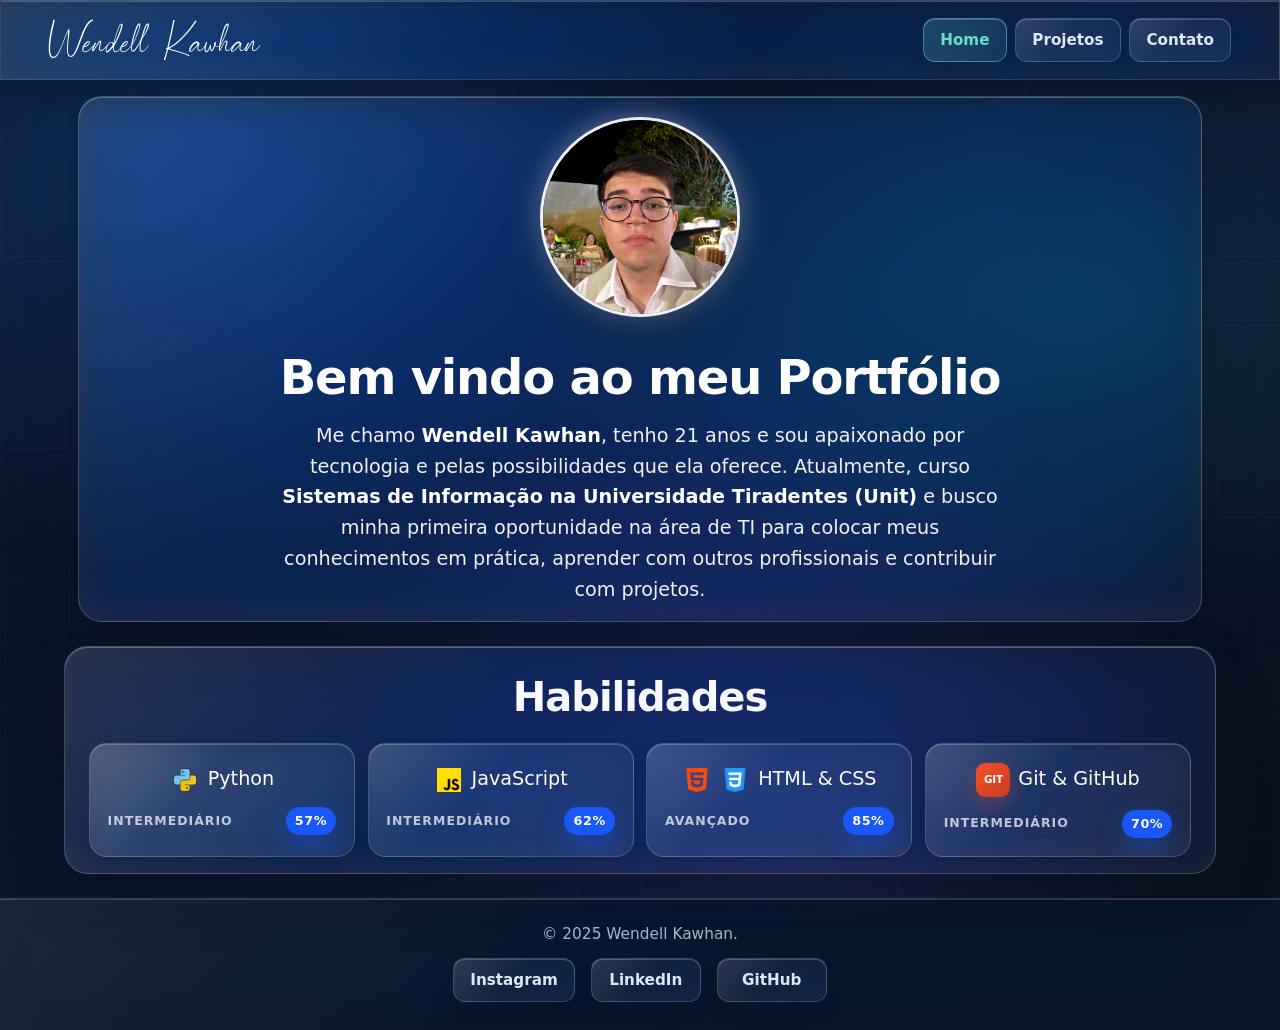
==== commit cda617c6: "Add files via upload" ====
--- a/index.html
+++ b/index.html
@@ -5,6 +5,7 @@
     <meta name="viewport" content="width=device-width, initial-scale=1.0">
     <meta name="description" content="Portfólio de Wendell Kawhan - Desenvolvedor Web">
     <link rel="stylesheet" href="style.css">
+    <link rel="stylesheet" href="site.css">
     <link rel="shortcut icon" href="imagens/WK Branca.png" type="image/x-icon">
     <title>Wendell Kawhan</title>
 </head>
@@ -76,6 +77,17 @@
                     <span class="habilidade-percentual" aria-label="HTML e CSS 85%">85%</span>
                 </div>
             </li>
+            <li class="habilidade-item" tabindex="0" style="--skill-level: 70%;">
+                <span class="habilidade-liquido" aria-hidden="true"></span>
+                <div class="habilidade-label">
+                    <span class="habilidade-logo habilidade-logo-git" aria-hidden="true">GIT</span>
+                    <span>Git & GitHub</span>
+                </div>
+                <div class="habilidade-status">
+                    <span class="habilidade-nivel">Intermediário</span>
+                    <span class="habilidade-percentual" aria-label="Git e GitHub 70%">70%</span>
+                </div>
+            </li>
         </ul>
     </section>
 </div>
--- a/style.css
+++ b/style.css
@@ -28,10 +28,15 @@
     overflow-x: hidden;
     font-family: system-ui, -apple-system, BlinkMacSystemFont, 'Segoe UI', Roboto, sans-serif;
     line-height: 1.5;
-    background-image: url('imagens/fundo.jpg');
-    background-size: cover;
-    background-position: center;
-    background-repeat: no-repeat;
+    background-color: #07111f;
+    background-image:
+        linear-gradient(rgba(132, 185, 255, 0.025) 1px, transparent 1px),
+        linear-gradient(90deg, rgba(132, 185, 255, 0.025) 1px, transparent 1px),
+        radial-gradient(ellipse at 14% 18%, rgba(36, 111, 226, 0.27), transparent 38%),
+        radial-gradient(ellipse at 84% 34%, rgba(38, 177, 205, 0.15), transparent 36%),
+        radial-gradient(ellipse at 62% 92%, rgba(72, 77, 190, 0.2), transparent 42%),
+        linear-gradient(135deg, #07111f 0%, #0b1730 52%, #08111e 100%);
+    background-size: 64px 64px, 64px 64px, auto, auto, auto, auto;
     background-attachment: fixed;
 }
 
@@ -302,6 +307,7 @@
 
 .setion {
     background: rgba(0, 0, 0, 0.04);
+    padding-bottom: 1.5rem;
 }
 
 
@@ -318,7 +324,7 @@
 section .habilidades-lista {
     /* Layout */
     display: grid;
-    grid-template-columns: repeat(3, minmax(0, 1fr));
+    grid-template-columns: repeat(auto-fit, minmax(220px, 1fr));
     justify-content: center;
     gap: 0.8rem;
     list-style: none;
@@ -421,6 +427,21 @@
     vertical-align: middle;
 }
 
+.habilidade-logo {
+    display: inline-flex;
+    align-items: center;
+    justify-content: center;
+    width: 34px;
+    height: 34px;
+    border-radius: 9px;
+    color: #ffffff;
+    background: linear-gradient(135deg, #f34f29, #c83d21);
+    font-size: 0.65rem;
+    font-weight: 900;
+    letter-spacing: -0.02em;
+    box-shadow: 0 8px 18px rgba(243, 79, 41, 0.28);
+}
+
 .habilidade-status {
     display: flex;
     align-items: center;
@@ -551,6 +572,10 @@
 }
 
 @media screen and (max-width: 768px) {
+    body {
+        background-attachment: scroll;
+    }
+
     .topo-menu {
         flex-direction: column;
         padding: 1rem 0.5rem;
--- a/site.css
+++ b/site.css
@@ -0,0 +1,307 @@
+:root {
+    color-scheme: dark;
+    --page-ink: #f4f7ff;
+    --page-muted: #b9c6da;
+    --page-accent: #65e1c8;
+    --page-accent-strong: #3ecab1;
+    --page-border: rgba(166, 190, 230, 0.18);
+    --page-surface: rgba(16, 30, 51, 0.48);
+}
+
+body {
+    display: flex;
+    flex-direction: column;
+    min-height: 100vh;
+    color: var(--page-ink);
+    background-color: #07111f;
+    background-image:
+        linear-gradient(rgba(132, 185, 255, 0.025) 1px, transparent 1px),
+        linear-gradient(90deg, rgba(132, 185, 255, 0.025) 1px, transparent 1px),
+        radial-gradient(ellipse at 14% 18%, rgba(36, 111, 226, 0.27), transparent 38%),
+        radial-gradient(ellipse at 84% 34%, rgba(38, 177, 205, 0.15), transparent 36%),
+        radial-gradient(ellipse at 62% 92%, rgba(72, 77, 190, 0.2), transparent 42%),
+        linear-gradient(135deg, #07111f 0%, #0b1730 52%, #08111e 100%);
+    background-size: 64px 64px, 64px 64px, auto, auto, auto, auto;
+    background-attachment: fixed;
+}
+
+.topo-menu {
+    display: flex;
+    justify-content: space-between;
+    align-items: center;
+    flex-wrap: wrap;
+    gap: 1rem 2rem;
+    padding: 0.9rem clamp(1rem, 4vw, 3rem);
+    background: linear-gradient(125deg, rgba(255, 255, 255, 0.13), rgba(77, 142, 245, 0.08) 38%, rgba(255, 255, 255, 0.035));
+    border: 1px solid rgba(255, 255, 255, 0.15);
+    border-bottom-color: rgba(155, 190, 255, 0.19);
+    box-shadow: inset 0 1px 0 rgba(255, 255, 255, 0.2), inset 0 -12px 22px rgba(255, 255, 255, 0.025), 0 14px 36px rgba(0, 0, 0, 0.2);
+    -webkit-backdrop-filter: blur(22px) saturate(1.65) brightness(1.08);
+    backdrop-filter: blur(22px) saturate(1.65) brightness(1.08);
+    overflow: visible;
+}
+
+.topo-menu h1 {
+    flex: 0 1 auto;
+    min-width: 0;
+    padding: 0;
+    text-align: left;
+    font-family: 'palisade', system-ui, sans-serif;
+    font-size: clamp(1.9rem, 3.5vw, 3rem);
+    line-height: 1.1;
+    color: #ffffff;
+}
+
+nav.menu {
+    width: auto;
+    max-width: none;
+    font-size: 1rem;
+}
+
+nav.menu ul {
+    justify-content: flex-end;
+    gap: 0.55rem;
+    margin: 0;
+    padding: 0;
+}
+
+nav.menu a,
+footer a {
+    display: inline-flex;
+    align-items: center;
+    justify-content: center;
+    min-height: 42px;
+    padding: 0.6rem 1rem;
+    margin: 0;
+    border-radius: 12px;
+    color: #dce7f7;
+    background: linear-gradient(135deg, rgba(255, 255, 255, 0.14), rgba(255, 255, 255, 0.035) 48%, rgba(90, 142, 255, 0.075));
+    border: 1px solid rgba(255, 255, 255, 0.18);
+    box-shadow: inset 0 1px 0 rgba(255, 255, 255, 0.2), inset 0 -8px 14px rgba(255, 255, 255, 0.025), 0 10px 20px rgba(0, 0, 0, 0.12);
+    -webkit-backdrop-filter: blur(15px) saturate(1.55);
+    backdrop-filter: blur(15px) saturate(1.55);
+    font-size: 0.95rem;
+    font-weight: 600;
+    text-decoration: none;
+    transition: color 180ms ease, background 180ms ease, border-color 180ms ease, transform 180ms ease;
+}
+
+nav.menu a[aria-current="page"] {
+    color: var(--page-accent);
+    background: linear-gradient(135deg, rgba(101, 225, 200, 0.19), rgba(67, 165, 194, 0.09));
+    border-color: rgba(135, 248, 225, 0.4);
+}
+
+nav.menu a:hover,
+footer a:hover {
+    color: #ffffff;
+    background: linear-gradient(135deg, rgba(101, 225, 200, 0.2), rgba(101, 153, 255, 0.12));
+    border-color: rgba(145, 242, 222, 0.44);
+    box-shadow: inset 0 1px 0 rgba(255, 255, 255, 0.22), 0 10px 24px rgba(0, 0, 0, 0.2);
+    transform: translateY(-2px);
+}
+
+main {
+    flex: 1;
+    background: transparent;
+}
+
+.apresentacao-flex,
+.projetos-container,
+.contato-container,
+section {
+    background: linear-gradient(135deg, rgba(255, 255, 255, 0.135), rgba(103, 155, 255, 0.09) 34%, rgba(255, 255, 255, 0.035));
+    border: 1px solid rgba(255, 255, 255, 0.2);
+    border-radius: 24px;
+    box-shadow: inset 0 1px 0 rgba(255, 255, 255, 0.28), inset 0 -16px 26px rgba(255, 255, 255, 0.035), 0 22px 54px rgba(0, 0, 0, 0.22);
+    -webkit-backdrop-filter: blur(22px) saturate(1.65) brightness(1.08);
+    backdrop-filter: blur(22px) saturate(1.65) brightness(1.08);
+}
+
+.apresentacao-flex,
+.projetos-container,
+.contato-container,
+section,
+.card-front,
+.card-back {
+    color: var(--page-ink);
+}
+
+.apresentacao-flex h1,
+.projetos-container h2,
+.contato-container h2,
+section h1,
+.contato-alternativo h3 {
+    color: #f7f9ff;
+    letter-spacing: -0.025em;
+}
+
+.apresentacao-flex p,
+.projetos-descricao,
+.contato-descricao {
+    color: var(--page-muted);
+}
+
+.card-front,
+.card-back {
+    background: linear-gradient(135deg, rgba(255, 255, 255, 0.15), rgba(104, 153, 255, 0.1) 38%, rgba(255, 255, 255, 0.04));
+    border-color: rgba(255, 255, 255, 0.2);
+    box-shadow: inset 0 1px 0 rgba(255, 255, 255, 0.27), inset 0 -14px 22px rgba(255, 255, 255, 0.03), 0 18px 38px rgba(0, 0, 0, 0.2);
+    -webkit-backdrop-filter: blur(20px) saturate(1.6) brightness(1.05);
+    backdrop-filter: blur(20px) saturate(1.6) brightness(1.05);
+}
+
+.card-back {
+    background: linear-gradient(145deg, rgba(14, 27, 48, 0.82), rgba(7, 17, 32, 0.78));
+}
+
+.card-list li {
+    color: #a8f2e2;
+    background: linear-gradient(135deg, rgba(101, 225, 200, 0.13), rgba(101, 153, 255, 0.08));
+    border-color: rgba(130, 235, 216, 0.24);
+}
+
+.projeto-link,
+.botao-enviar {
+    color: #eafffb;
+    background: linear-gradient(135deg, rgba(107, 230, 205, 0.28), rgba(69, 174, 202, 0.2) 48%, rgba(115, 151, 255, 0.17));
+    border: 1px solid rgba(145, 248, 225, 0.42);
+    border-radius: 12px;
+    box-shadow: inset 0 1px 0 rgba(255, 255, 255, 0.26), inset 0 -8px 14px rgba(255, 255, 255, 0.035), 0 10px 24px rgba(10, 131, 122, 0.15);
+    -webkit-backdrop-filter: blur(12px) saturate(1.3);
+    backdrop-filter: blur(12px) saturate(1.3);
+    font-weight: 750;
+}
+
+.projeto-link:hover,
+.botao-enviar:hover {
+    color: #ffffff;
+    background: linear-gradient(135deg, rgba(133, 248, 222, 0.38), rgba(91, 206, 218, 0.29), rgba(142, 162, 255, 0.23));
+    border-color: rgba(190, 255, 240, 0.72);
+    box-shadow: inset 0 1px 0 rgba(255, 255, 255, 0.34), 0 12px 28px rgba(26, 186, 159, 0.2);
+}
+
+.projeto-link-github {
+    color: #eaf2ff;
+    background: linear-gradient(135deg, rgba(255, 255, 255, 0.12), rgba(118, 162, 255, 0.12), rgba(255, 255, 255, 0.045));
+    border-color: rgba(190, 215, 250, 0.28);
+    box-shadow: inset 0 1px 0 rgba(255, 255, 255, 0.19), 0 8px 18px rgba(0, 0, 0, 0.14);
+}
+
+.projeto-link-github:hover {
+    color: #ffffff;
+    background: linear-gradient(135deg, rgba(101, 225, 200, 0.2), rgba(101, 153, 255, 0.22));
+    border-color: rgba(145, 242, 222, 0.44);
+}
+
+.campo-formulario label {
+    color: #e5edf8;
+    font-weight: 650;
+}
+
+.campo-formulario input,
+.campo-formulario textarea {
+    color: #f4f7ff;
+    background: linear-gradient(135deg, rgba(4, 11, 22, 0.54), rgba(29, 45, 69, 0.32));
+    border-color: rgba(194, 214, 245, 0.2);
+    border-radius: 12px;
+    box-shadow: inset 0 1px 6px rgba(0, 0, 0, 0.2), inset 0 1px 0 rgba(255, 255, 255, 0.08);
+    -webkit-backdrop-filter: blur(14px) saturate(1.2);
+    backdrop-filter: blur(14px) saturate(1.2);
+}
+
+.campo-formulario input:focus,
+.campo-formulario textarea:focus {
+    border-color: rgba(101, 225, 200, 0.76);
+    background: linear-gradient(135deg, rgba(4, 11, 22, 0.7), rgba(29, 45, 69, 0.42));
+    box-shadow: 0 0 0 3px rgba(101, 225, 200, 0.12);
+}
+
+.contato-item {
+    background: linear-gradient(135deg, rgba(255, 255, 255, 0.08), rgba(112, 161, 255, 0.045), rgba(255, 255, 255, 0.025));
+    border-color: rgba(190, 215, 250, 0.15);
+    box-shadow: inset 0 1px 0 rgba(255, 255, 255, 0.1);
+    -webkit-backdrop-filter: blur(12px) saturate(1.3);
+    backdrop-filter: blur(12px) saturate(1.3);
+}
+
+.contato-item:hover {
+    background: linear-gradient(135deg, rgba(101, 225, 200, 0.14), rgba(101, 153, 255, 0.075));
+    border-color: rgba(101, 225, 200, 0.34);
+}
+
+footer {
+    margin-top: auto;
+    padding: 1.5rem 1rem 1.75rem;
+    background: linear-gradient(135deg, rgba(255, 255, 255, 0.09), rgba(75, 129, 221, 0.055) 42%, rgba(255, 255, 255, 0.025));
+    border: 0;
+    border-top: 1px solid rgba(190, 215, 250, 0.16);
+    box-shadow: inset 0 1px 0 rgba(255, 255, 255, 0.14);
+    -webkit-backdrop-filter: blur(18px) saturate(1.45);
+    backdrop-filter: blur(18px) saturate(1.45);
+}
+
+footer p {
+    color: var(--page-muted);
+}
+
+:where(a, button, input, textarea, [tabindex]):focus-visible {
+    outline: 2px solid var(--page-accent);
+    outline-offset: 3px;
+}
+
+@media (max-width: 768px) {
+    body {
+        background-attachment: scroll;
+    }
+
+    .topo-menu {
+        flex-direction: column;
+        justify-content: center;
+        gap: 0.8rem;
+        padding: 1rem 0.75rem;
+    }
+
+    .topo-menu h1 {
+        text-align: center;
+        font-size: clamp(1.9rem, 7vw, 2.6rem);
+    }
+
+    nav.menu ul {
+        justify-content: center;
+    }
+
+    nav.menu a {
+        width: auto;
+    }
+}
+
+@media (max-width: 480px) {
+    nav.menu ul {
+        gap: 0.35rem;
+    }
+
+    nav.menu a {
+        min-height: 40px;
+        padding: 0.5rem 0.72rem;
+        font-size: 0.88rem;
+    }
+
+    .apresentacao-flex,
+    .projetos-container,
+    .contato-container,
+    section {
+        border-radius: 18px;
+    }
+}
+
+@media (prefers-reduced-motion: reduce) {
+    *,
+    *::before,
+    *::after {
+        scroll-behavior: auto !important;
+        transition-duration: 0.01ms !important;
+        animation-duration: 0.01ms !important;
+        animation-iteration-count: 1 !important;
+    }
+}
